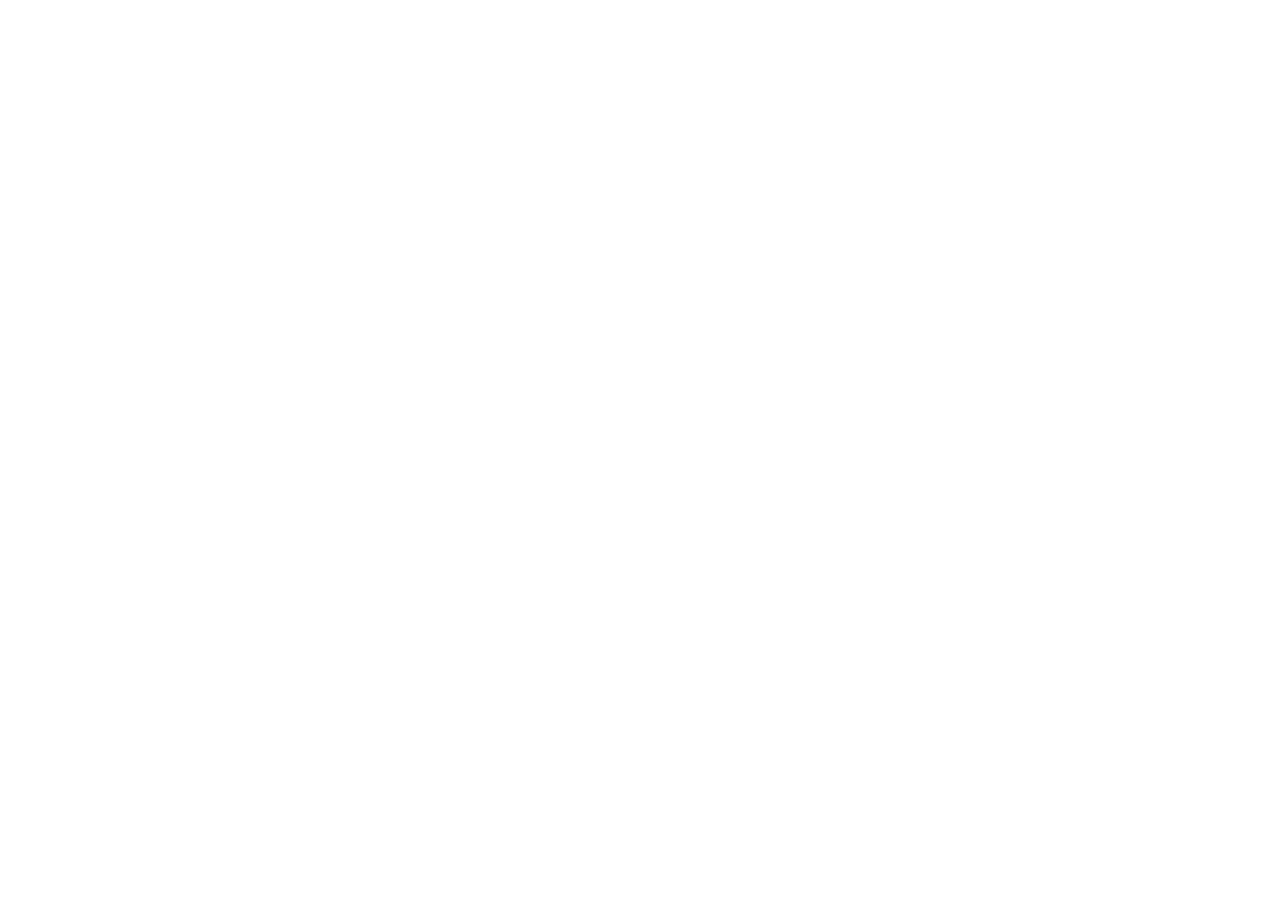
==== index.html @ 0cc762ee "first: create managment software for small business" ====
<!DOCTYPE html>
<html lang="es">
<head>
    <meta charset="UTF-8">
    <meta http-equiv="X-UA-Compatible" content="IE=edge">
    <meta name="viewport" content="width=device-width, initial-scale=1.0">
    <link href="https://cdn.jsdelivr.net/npm/bootstrap@5.1.3/dist/css/bootstrap.min.css" rel="stylesheet" integrity="sha384-1BmE4kWBq78iYhFldvKuhfTAU6auU8tT94WrHftjDbrCEXSU1oBoqyl2QvZ6jIW3" crossorigin="anonymous">
    <title>INICIO</title>
</head>
<body>
    <!-- LOGIN EN PROCESO -->
</body>
</html>
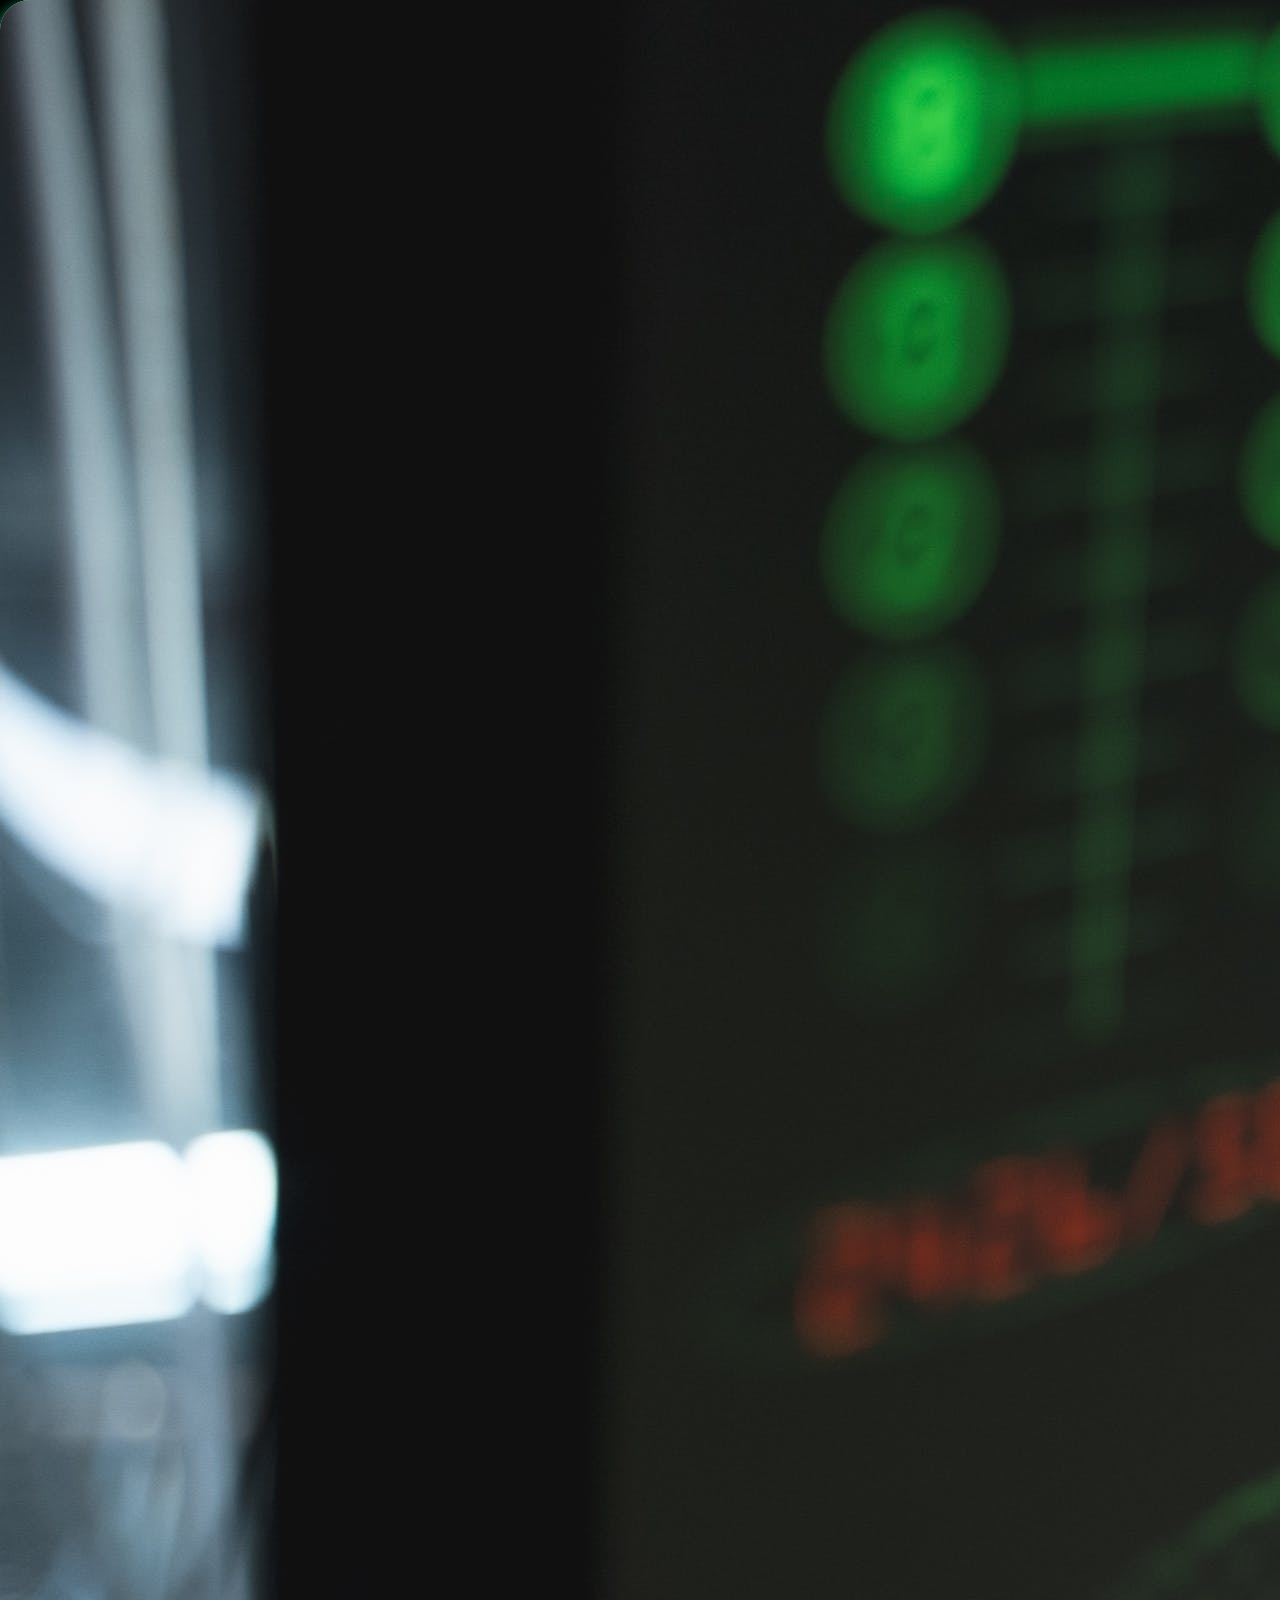
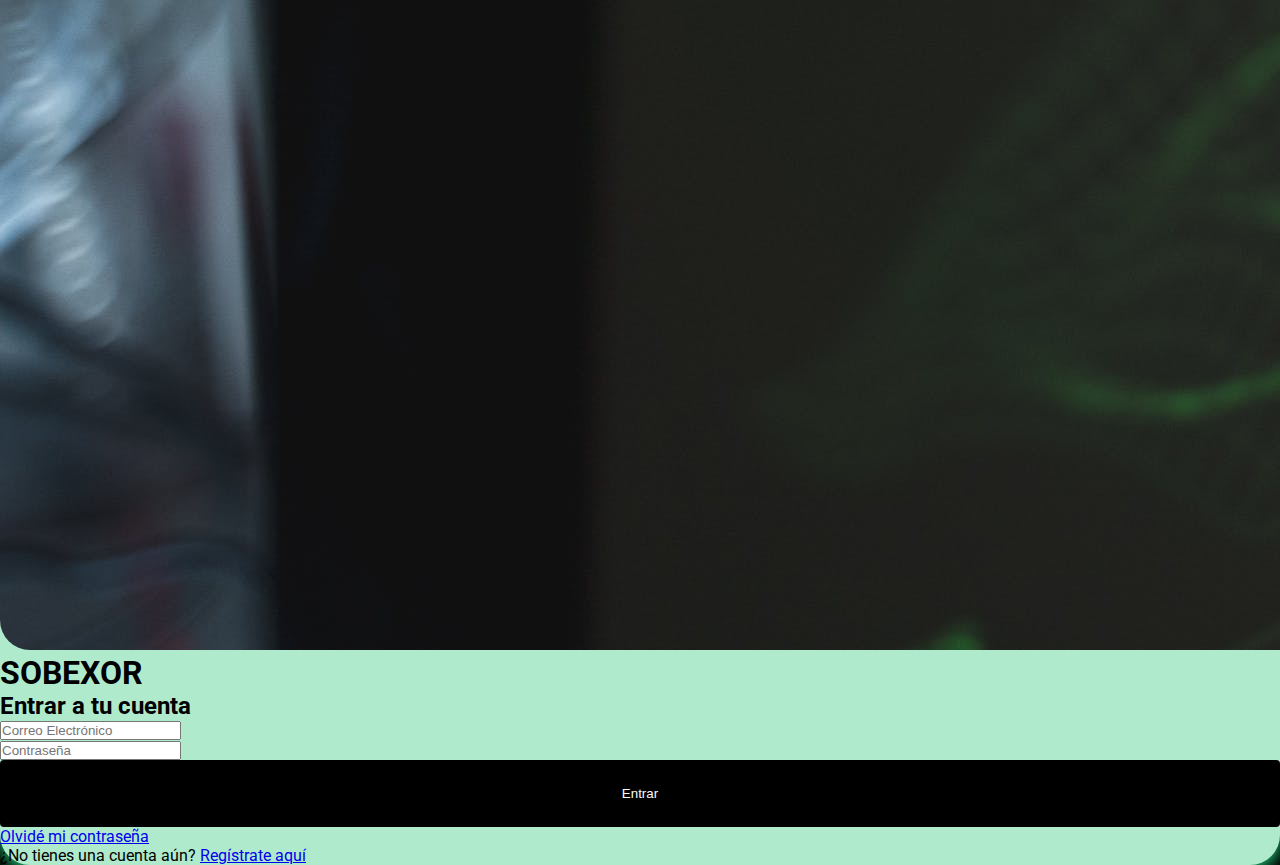
==== commit 2164d41d: "feat: add login front" ====
--- a/index.html
+++ b/index.html
@@ -4,10 +4,45 @@
     <meta charset="UTF-8">
     <meta http-equiv="X-UA-Compatible" content="IE=edge">
     <meta name="viewport" content="width=device-width, initial-scale=1.0">
+    <link rel="stylesheet" href="css/styles.css">
     <link href="https://cdn.jsdelivr.net/npm/bootstrap@5.1.3/dist/css/bootstrap.min.css" rel="stylesheet" integrity="sha384-1BmE4kWBq78iYhFldvKuhfTAU6auU8tT94WrHftjDbrCEXSU1oBoqyl2QvZ6jIW3" crossorigin="anonymous">
+    <link href="https://fonts.googleapis.com/css2?family=Roboto&display=swap" rel="stylesheet">
     <title>INICIO</title>
 </head>
-<body>
-    <!-- LOGIN EN PROCESO -->
+<body class="bkg">
+    <section class="form my-4 mx-5">
+        <div class="container">
+            <div class="row g-0">
+                <div class="col-lg-5">
+                    <img src="img/bkg6.jpeg" class="img-fluid" alt="background login" id="bkg-login">
+                </div>
+                <div class="col-lg-7 px-5 py-5">
+                    <h1 class="display-1">SOBEXOR</h1>
+                    <h2 class="display-6">Entrar a tu cuenta</h2>
+                    <form action="">
+                        <div class="form-row">
+                            <div class="col-lg-7">
+                                <input type="email" name="email" class="form-control my-3 py-4" id="email" placeholder="Correo Electrónico">
+                            </div>
+                        </div>
+                        <div class="form-row">
+                            <div class="col-lg-7">
+                                <input type="password" name="password" class="form-control my-3 py-4" id="password" placeholder="Contraseña">
+                            </div>
+                        </div>
+                        <div class="form-row">
+                            <div class="col-lg-7">
+                                <button type="button" class="btn1 mt-3 mb-5">Entrar</button>
+                            </div>
+                        </div>
+                        <a href="#">Olvidé mi contraseña</a>
+                        <p>¿No tienes una cuenta aún? <a href="#">Regístrate aquí</a></p> 
+                    </form>
+                </div>
+            </div>
+        </div>
+    </section>
+    <script src="https://cdn.jsdelivr.net/npm/bootstrap@5.1.3/dist/js/bootstrap.bundle.min.js" integrity="sha384-ka7Sk0Gln4gmtz2MlQnikT1wXgYsOg+OMhuP+IlRH9sENBO0LRn5q+8nbTov4+1p" crossorigin="anonymous"></script>
+    <script src="js/login.js"></script>
 </body>
 </html>--- a/css/styles.css
+++ b/css/styles.css
@@ -0,0 +1,53 @@
+*{
+    margin:0;
+    padding:0;
+    box-sizing: border-box;
+}    
+
+:root{
+    --clr-red: rgb(253, 94, 83);
+    --clr-white: rgb(249, 252, 251);
+    --clr-green-light: rgb(176, 234, 205);
+    --clr-green: rgb(33, 191, 115);
+    
+}
+
+.bkg{
+    background: black;
+    font-family: Roboto;
+}
+
+.row{
+    background: var(--clr-green-light);
+    border-radius: 30px;
+    box-shadow: var(--clr-green) 0 5px 15px;
+}
+
+#bkg-login{
+    border-top-left-radius: 30px;
+    border-bottom-left-radius: 30px;
+    height: 100%;
+}
+
+form .form-control:focus{
+    border-color: var(--clr-green-light);
+    box-shadow: inset 0 1px 1px rgba(0, 0, 0, 0.075), 0 0 8px var(--clr-red);
+}
+
+.btn1{
+    border: none;
+    outline: none;
+    height: 5em;
+    width: 100%;
+    background: black;
+    color: var(--clr-white);
+    border-radius: 4px;
+    font: bold;
+}
+
+.btn1:hover,
+.btn1:focus{
+    box-shadow: inset 0 1px 1px rgba(0, 0, 0, 0.075), 0 0 8px var(--clr-red);
+    background: black;
+    color: var(--clr-red);
+}